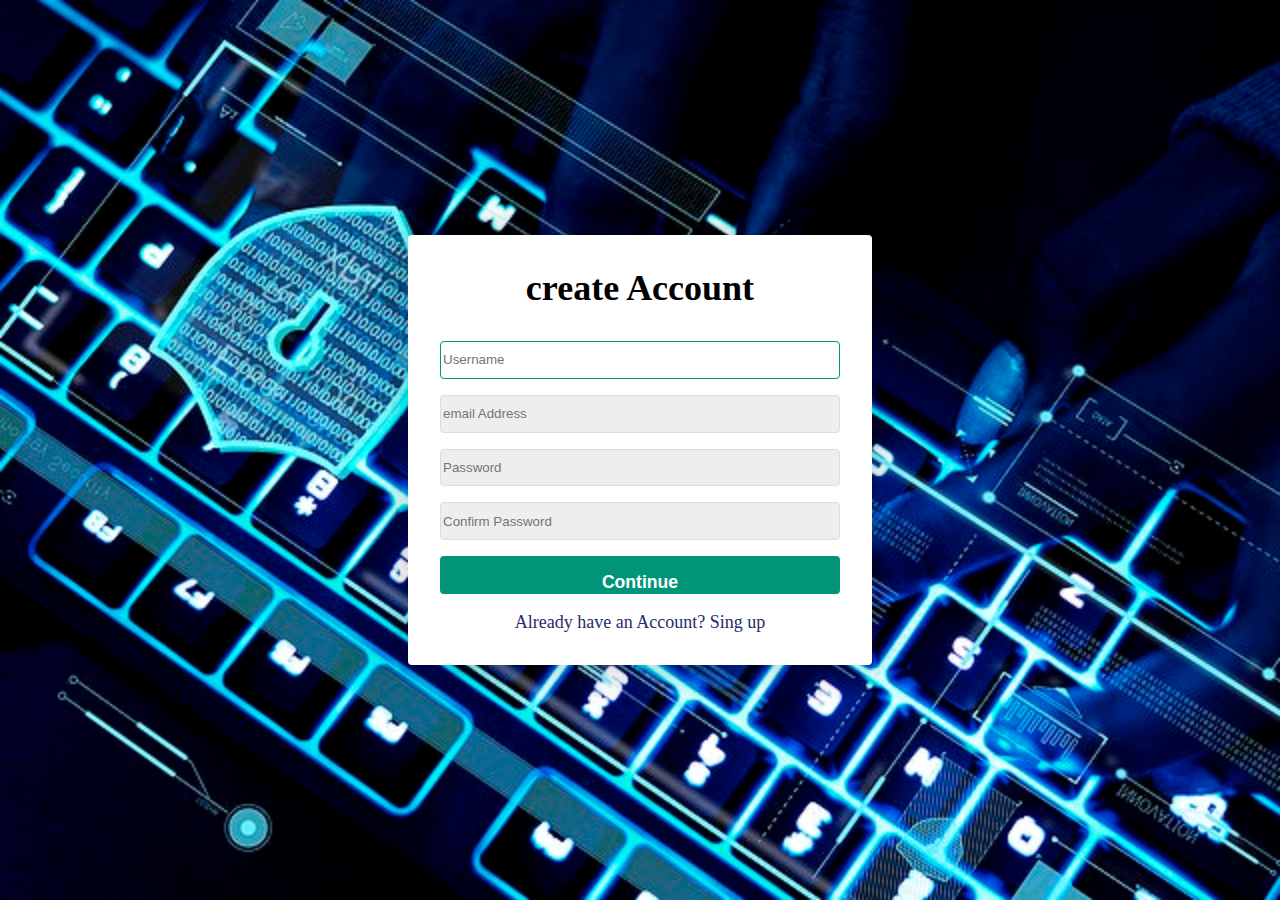
==== index.html @ 7d31d96a "html css and js page create" ====
<!DOCTYPE html>
<html lang="en">
<head>
    <meta charset="UTF-8">
    <meta http-equiv="X-UA-Compatible" content="IE=edge">
    <meta name="viewport" content="width=device-width, initial-scale=1.0">
    <title>Login / Sign  Up <Form></Form></title>

    <link href="https://fonts.googleapis.com/css2?family=Lato:wght@300&display=swap" rel="stylesheet">
    <link rel="stylesheet" href="./src/main.css">
</head>
<body>

    <div class="container">
        <!--this is my login form-->
        <form action="POST" class="form form--hidden " id="login"> 

            <h1 class="form__title">Login</h1>

            <div class="form__message form__message--error"></div>

            <div class="form__input-group">

                <input type="text" class="form__input" autofocus placeholder="Username or email">

                <!--it allow you to show error message-->
                <div class="form__input--error-message"> </div>
            </div>

            <div class="form__input-group">

                <input type="password" class="form__input" autofocus placeholder="Password">

                <!--it allow you to show error message-->
                <div class="form__input--error-message"> </div>
            </div>

            <button class="form__button" type="submit"> Continue</button>

            <p class="form__text">
                <a href="#" class="form__link">Forget your Password</a>
            </p>

            <p class="form__text">
                <a  class="form__link" href="./"  id="linkCreateAccount"> You don't have an Account? create an Account </a>
            </p>
        
        </form>

        <!--Create account form...............................................-->

        <form action="POST" class="form  " id="createAccount"> 

            <h1 class="form__title">create Account</h1>

            <div class="form__message form__message--error"></div>

            <div class="form__input-group">

                <input type="text" class="form__input" autofocus placeholder="Username ">

                <!--it allow you to show error message-->
                <div class="form__input--error-message"> </div>

            </div>

            <div class="form__input-group">

                <input type="text" class="form__input" autofocus placeholder="email Address">

                <!--it allow you to show error message-->
                <div class="form__input--error-message"> </div>

            </div>

            <div class="form__input-group">

                <input type="password" class="form__input" autofocus placeholder="Password">

                <!--it allow you to show error message-->
                <div class="form__input--error-message"> </div>

            </div>

            <div class="form__input-group">

                <input type="password" class="form__input" autofocus placeholder="Confirm Password">

                <!--it allow you to show error message-->
                <div class="form__input--error-message"> </div>

            </div>

            <button class="form__button" type="submit"> Continue</button>
            
            
            <p class="form__text">
                <a  class="form__link" href="./"  id="linkLogin"> Already have an Account? Sing up</a>
            </p>
        
        </form>

    </div>
    

    <script src="./src/main.js"></script>
</body>
</html>
---- src/main.css ----
/* here we define colors and different style parameters
to call when modeling our html elements*/

body{
    --color-primary: #009579;
    --color-primary-dark: #007f67;
    --color-secondary: #252c6a;
    --color-error: #cc3333;
    --color-success: #4bb544;
    --border-radius: 4px;

    margin: 0;
    height: 100vh;
    display: flex;
    align-items: center;
    justify-content: center;
    font-size: 18px;
    background: url(./hack.jpg);
    background-size: cover;


}

.container{
    width: 400px;
    max-width: 400px;
    margin:1rem;
    padding: 2rem;
    box-shadow: 0 0 40px rgba(0, 0, 0, 0.2);
    border-radius: var(--border-radius);
    background: #ffffff;
}

.form--hidden {
    display: none;
}

.form > *:first-child {
    margin-top: 0;
}

.form > *:last-child{
    margin-bottom: 0;
}

.form__title{
    margin-bottom: 2rem;
    text-align: center;
}


.form__message {
    text-align: center;
    margin-bottom: 1rem;
}

.form__message--success {
    color: var(--color-success);
}

.form__message--error {
    color: var(--color-error);
}

.form__input-group{
    margin-bottom: 1rem;
}

/*giving shape to our different inputs elements*/
.form__input{
    display: block;
    width: 100%;
    height: 1cm;
    padding: 0,75rem; 
    box-sizing: border-box;
    border-radius: var(--border-radius);
    border: 1px solid #dddddd;
    outline: none;
    background: #eeeeee;
    transition: background 0.2s, border-color 0.2s;
}

/*state transition on mouse click on the input element*/

.form__input:focus {
    border-color: var(--color-primary);
    background: #ffffff;
}

.form__input--error {
    color: var(--color-error);
    border-color: var(--color-error);
}

.form__input-error-message {
    margin-top: 0.5rem;
    font-size: 0.85rem;
    color: var(--color-error);
}

.form__button {
    width: 100%;
    height: 1cm;
    padding: 1rem 2rem;
    font-weight: bold;
    font-size: 1.1rem;
    color: #ffffff;
    border: none;
    border-radius: var(--border-radius);
    outline: none;
    cursor: pointer;
    background: var(--color-primary);
}

.form__button:hover {
    background: var(--color-primary-dark);
}

.form__button:active {
    transform: scale(0.98);
}

.form__text {
    
    text-align: center;
}

.form__link {
    color: var(--color-secondary);
    text-decoration: none;
    cursor: pointer;
}

.form__link:hover {
    text-decoration: underline;
}
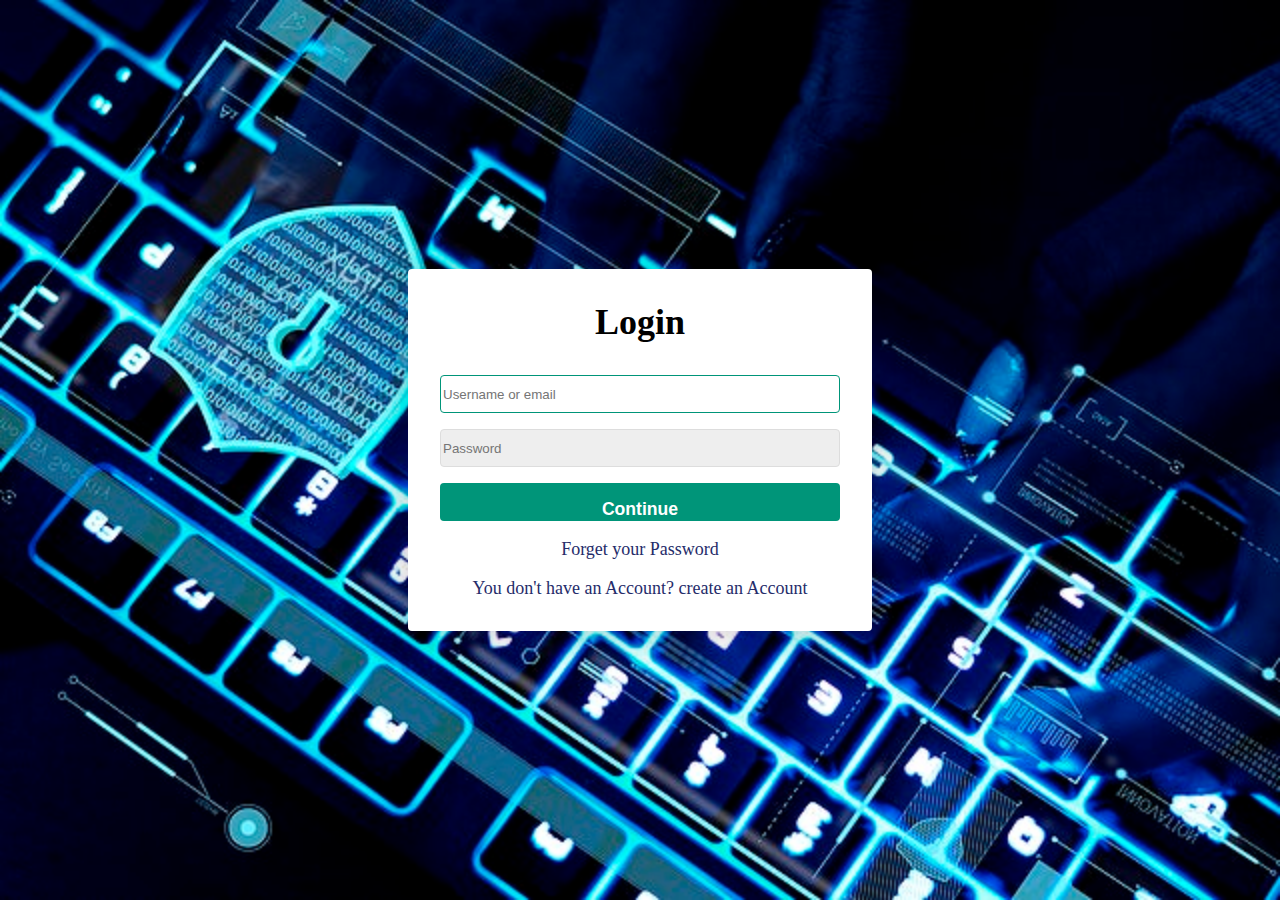
==== commit cc906d2d: "Nouvelles modification sur toutes les pages" ====
--- a/index.html
+++ b/index.html
@@ -13,7 +13,7 @@
 
     <div class="container">
         <!--this is my login form-->
-        <form action="POST" class="form form--hidden " id="login"> 
+        <form action="POST" class="form  " id="login"> 
 
             <h1 class="form__title">Login</h1>
 
@@ -21,7 +21,7 @@
 
             <div class="form__input-group">
 
-                <input type="text" class="form__input" autofocus placeholder="Username or email">
+                <input type="text" class="form__input" id="signupUsername" autofocus placeholder="Username or email">
 
                 <!--it allow you to show error message-->
                 <div class="form__input--error-message"> </div>
@@ -49,7 +49,7 @@
 
         <!--Create account form...............................................-->
 
-        <form action="POST" class="form  " id="createAccount"> 
+        <form action="POST" class="form form--hidden " id="createAccount"> 
 
             <h1 class="form__title">create Account</h1>
 
